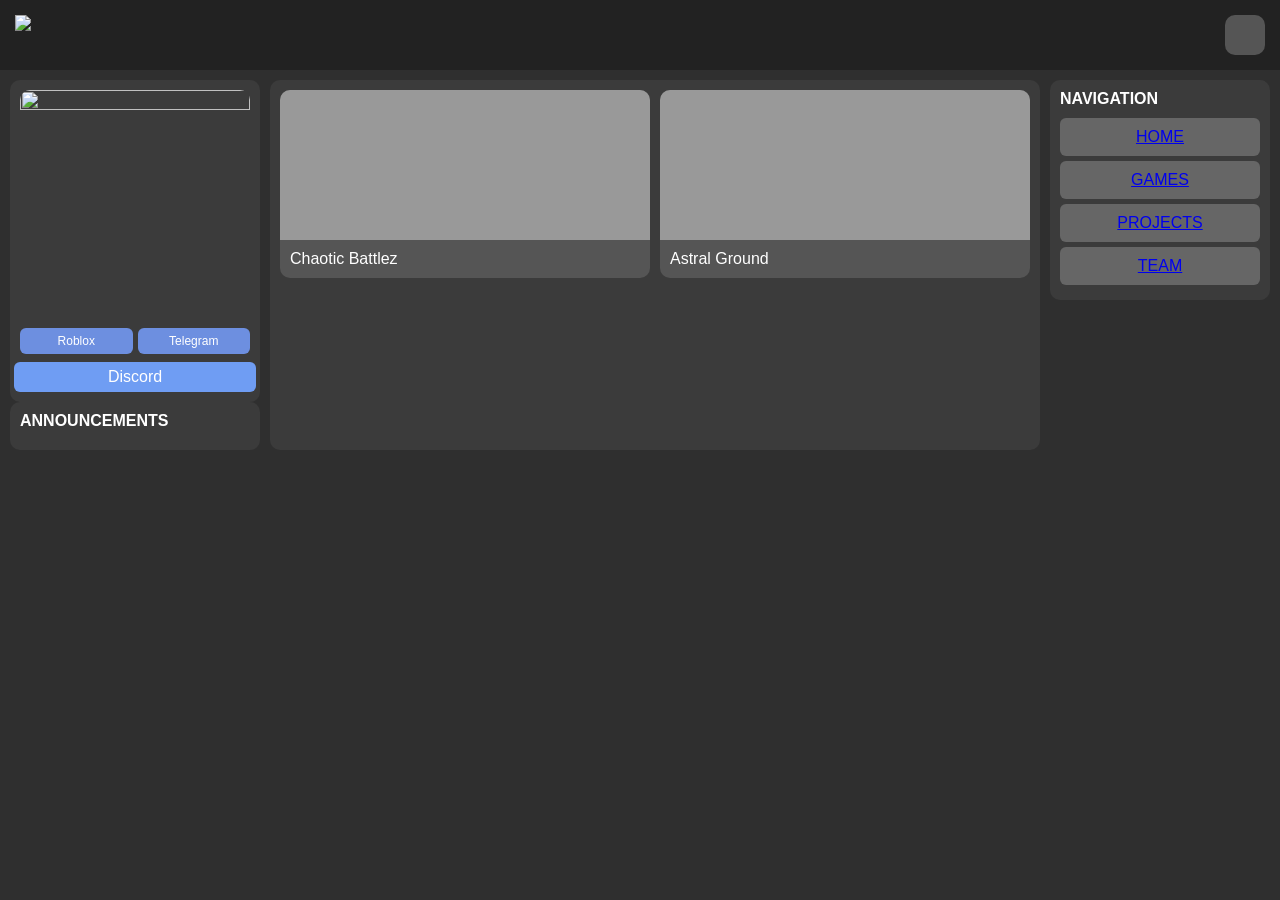
==== games/index.html @ af0bcb78 "s" ====
<!doctype html>
<html>
<head>
  <meta charset="UTF-8">
  <title>SMILELANDIUM</title>
  <link rel="icon" href="../assets/favicon.png">
  <link rel="stylesheet" href="../style.css">
</head>
<body data-page="games">
  <div id="app"></div>
  <script src="../data.js"></script>
  <script src="../app.js"></script>
</body>
</html>
---- style.css ----
body {
  margin: 0;
  background: #2f2f2f;
  color: white;
  font-family: Arial;
}

/* TOP BAR */
.page-topbar {
  height: 70px;
  background: #222;
  display: flex;
  justify-content: space-between;
  align-items: center;
  padding: 0 15px;
}

/* LOGO */
.logo {
  height: 40px;
}

/* GITHUB BUTTON */
.github-btn {
  width: 40px;
  height: 40px;
  background: #555;
  border-radius: 10px;
  display: grid;
  place-items: center;
  transition: 0.2s;
}

.github-btn:hover {
  transform: scale(1.15);
}

/* LAYOUT */
.layout {
  display: grid;
  grid-template-columns: 250px 1fr 220px;
  gap: 10px;
  padding: 10px;
}

/* PANELS */
.panel {
  background: #3b3b3b;
  border-radius: 10px;
  padding: 10px;
}

.panel-head {
  font-weight: bold;
  margin-bottom: 10px;
}

/* LEFT PROFILE */
.profile-card {
  display: flex;
  flex-direction: column;
  align-items: center;
}

.avatar {
  width: 100%;
  aspect-ratio: 1/1;
  object-fit: cover;
  border-radius: 10px;
}

/* BUTTONS */
.small-btn {
  background: #6d8fe0;
  padding: 6px;
  border-radius: 6px;
  font-size: 12px;
  text-align: center;
  flex: 1;
}

.quick-links {
  display: flex;
  gap: 5px;
  margin-top: 8px;
  width: 100%;
}

.discord-btn {
  background: #6f9df3;
  margin-top: 8px;
  padding: 6px;
  border-radius: 6px;
  text-align: center;
  width: 100%;
}

/* NAV */
.nav-btn {
  display: block;
  background: #666;
  margin: 5px 0;
  padding: 10px;
  border-radius: 6px;
  text-align: center;
}

/* CARDS */
.grid {
  display: grid;
  grid-template-columns: repeat(2, 1fr);
  gap: 10px;
}

.card {
  background: #555;
  border-radius: 10px;
  overflow: hidden;
}

.card-media {
  height: 150px;
  background: #999;
}

.card-body {
  padding: 10px;
}

/* ANNOUNCEMENTS */
.announcement-item {
  background: #444;
  padding: 8px;
  border-radius: 8px;
  margin-bottom: 6px;
  font-size: 13px;
}
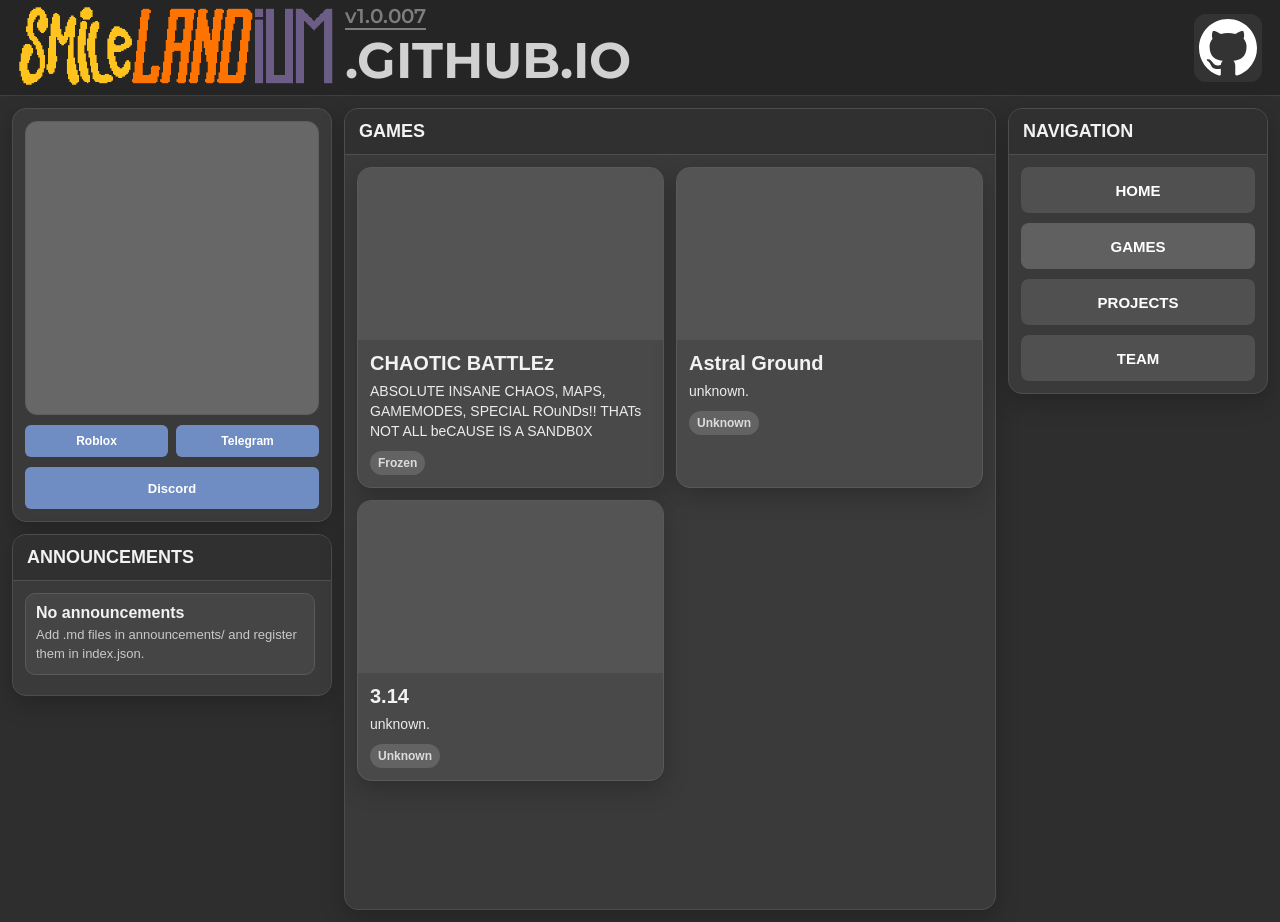
==== commit 6cb51fc1: "test" ====
--- a/games/index.html
+++ b/games/index.html
@@ -8,7 +8,9 @@
 </head>
 <body data-page="games">
   <div id="app"></div>
+
   <script src="../data.js"></script>
   <script src="../app.js"></script>
+  <script type="module" src="../auth.js"></script>
 </body>
 </html>
--- a/style.css
+++ b/style.css
@@ -1,137 +1,443 @@
+:root {
+  --bg: #2e2e2e;
+  --panel: #3a3a3a;
+  --panel-2: #454545;
+  --panel-3: #575757;
+  --line: #6b6b6b;
+  --text: #f2f2f2;
+  --muted: #c9c9c9;
+  --shadow: 0 8px 24px rgba(0, 0, 0, 0.22);
+  --radius: 14px;
+}
+
+@font-face {
+  font-family: 'Montserrat';
+  src: url('assets/fonts/Montserrat.ttf');
+}
+
 body {
+  font-family: 'Montserrat', sans-serif;
+}
+
+* {
+  box-sizing: border-box;
+}
+
+html, body {
   margin: 0;
-  background: #2f2f2f;
-  color: white;
-  font-family: Arial;
-}
-
-/* TOP BAR */
+  min-height: 100%;
+  background: var(--bg);
+  color: var(--text);
+  font-family: Arial, Helvetica, sans-serif;
+}
+
+a {
+  color: inherit;
+  text-decoration: none;
+}
+
+#app {
+  min-height: 100vh;
+}
+
 .page-topbar {
-  height: 70px;
-  background: #222;
+  height: 96px;
+  background: #252525;
+  border-bottom: 1px solid #3f3f3f;
+  display: flex;
+  align-items: center;
+  justify-content: space-between;
+  padding: 0 18px;
+  gap: 14px;
+}
+
+.brand {
+  display: flex;
+  align-items: flex-start;
+  gap: 10px;
+  min-width: 0;
+}
+
+.logo {
+  height: 80px;
+  width: auto;
+  display: block;
+  object-fit: contain;
+  margin-top: 2px;
+  flex: 0 0 auto;
+}
+
+.brand-version {
+  font-size: 20px;
+  color: #7d7d7d;
+  margin-bottom: 0px;
+  width: fit-content;
+  border-bottom: 2px solid #7d7d7d;
+  border-right-width: 1px;
+  padding-bottom: 0px;
+  font-weight: 600;
+  outline-offset: 1px;
+  outline-width: 1.6px;
+  font-family:'Montserrat';
+}
+
+.brand-sub {
+  font-size: 50px;
+  color: #d1d1d1;
+  margin-top: 0px;
+  white-space: nowrap;
+  font-weight: 700;
+  font-family:'Montserrat';
+}
+
+.github-btn {
+  width: 68px;
+  height: 68px;
+  border-radius: 12px;
+  background: #333333;
+  display: grid;
+  place-items: center;
+  flex: 0 0 auto;
+  transition: transform 0.18s ease, background 0.18s ease;
+}
+
+.github-btn:hover {
+  transform: scale(1.12);
+  background: #424242;
+}
+
+.github-btn svg {
+  width: 58px;
+  height: 58px;
+  fill: #fff;
+}
+
+.layout {
+  max-width: 1600px;
+  margin: 0 auto;
+  padding: 12px;
+  display: grid;
+  grid-template-columns: 320px minmax(0, 1fr) 260px;
+  gap: 12px;
+  align-items: start;
+}
+
+.panel {
+  background: var(--panel);
+  border: 1px solid #4d4d4d;
+  border-radius: var(--radius);
+  box-shadow: var(--shadow);
+  overflow: hidden;
+}
+
+.panel-head {
+  background: #303030;
+  padding: 12px 14px;
+  font-size: 18px;
+  font-weight: 800;
+  border-bottom: 1px solid #4f4f4f;
+}
+
+.panel-body {
+  padding: 12px;
+}
+
+.sections-stack {
+  display: grid;
+  gap: 12px;
+  align-content: start;
+}
+
+.profile-card {
+  display: grid;
+  grid-template-columns: 1fr;
+  gap: 10px;
+}
+
+.avatar-wrap {
+  width: 100%;
+  aspect-ratio: 1 / 1;
+  border-radius: 12px;
+  overflow: hidden;
+  background: #676767;
+  border: 1px solid #5d5d5d;
+}
+
+.avatar {
+  width: 100%;
+  height: 100%;
+  object-fit: cover;
+  display: block;
+}
+
+.quick-links {
+  display: flex;
+  gap: 8px;
+}
+
+.small-btn {
+  flex: 1;
+  min-height: 32px;
+  border-radius: 6px;
+  background: #6f8cc3;
+  color: #fff;
+  display: inline-flex;
+  align-items: center;
+  justify-content: center;
+  font-size: 12px;
+  font-weight: 700;
+}
+
+.small-btn:hover {
+  transform: scale(1.12);
+  background: #6f8cc3;
+}
+
+.discord-btn {
+  width: 100%;
+  min-height: 42px; 
+  border-radius: 6px;
+  background: #6f8cc3;
+  color: #fff;
+  display: inline-flex;
+  align-items: center;
+  justify-content: center;
+  font-size: 13px;
+  font-weight: 700;
+}
+
+.discord-btn:hover {
+  transform: scale(1.12);
+  background: #6f8cc3;
+}
+
+.scroll-box {
+  max-height: 320px;
+  overflow: auto;
+  padding-right: 4px;
+}
+
+.announcement-item {
+  background: #454545;
+  border: 1px solid #595959;
+  border-radius: 10px;
+  padding: 10px;
+  margin-bottom: 8px;
+}
+
+.announcement-title {
+  font-size: 16px;
+  font-weight: 800;
+  margin: 0 0 4px;
+}
+
+.announcement-text {
+  font-size: 13px;
+  color: var(--muted);
+  margin: 0;
+  line-height: 1.45;
+}
+
+.announcement-date {
+  margin-top: 8px;
+  font-size: 11px;
+  color: #a8a8a8;
+}
+
+.content-panel {
+  min-height: calc(100vh - 98px);
+}
+
+.hero {
+  text-align: center;
+  padding: 10px 14px 12px;
+}
+
+.hero-logo {
+  max-width: min(100%, 760px);
+  width: 100%;
+  height: auto;
+  display: block;
+  margin: 0 auto;
+}
+
+.hero-copy {
+  margin-top: 8px;
+  font-size: 18px;
+  color: var(--muted);
+}
+
+.section-title {
+  font-size: 26px;
+  font-weight: 800;
+  margin: 16px 0 10px;
+  padding-bottom: 8px;
+  border-bottom: 3px solid #9c9c9c;
+}
+
+.grid {
+  display: grid;
+  gap: 12px;
+}
+
+.grid.games,
+.grid.projects,
+.grid.team,
+.grid.shop {
+  grid-template-columns: repeat(2, minmax(0, 1fr));
+}
+
+.card {
+  background: #494949;
+  border: 1px solid #595959;
+  border-radius: 14px;
+  overflow: hidden;
+  box-shadow: var(--shadow);
+}
+
+.card-media {
+  aspect-ratio: 16 / 9;
+  background: #545454;
+  display: grid;
+  place-items: center;
+  position: relative;
+}
+
+.card-media img {
+  width: 100%;
+  height: 100%;
+  object-fit: cover;
+  display: block;
+}
+
+.placeholder {
+  color: #e9e9e9;
+  font-size: 30px;
+  font-weight: 800;
+  opacity: 0.9;
+  letter-spacing: 1px;
+}
+
+.card-body {
+  padding: 12px;
+}
+
+.card-title {
+  font-size: 20px;
+  font-weight: 800;
+  margin: 0 0 6px;
+}
+
+.card-text {
+  margin: 0;
+  color: #ececec;
+  font-size: 14px;
+  line-height: 1.45;
+}
+
+.meta-row {
   display: flex;
   justify-content: space-between;
+  gap: 10px;
+  margin-top: 10px;
+  color: #dcdcdc;
+  font-size: 12px;
+}
+
+.status-pill {
+  display: inline-flex;
   align-items: center;
-  padding: 0 15px;
-}
-
-/* LOGO */
-.logo {
-  height: 40px;
-}
-
-/* GITHUB BUTTON */
-.github-btn {
-  width: 40px;
-  height: 40px;
-  background: #555;
-  border-radius: 10px;
-  display: grid;
-  place-items: center;
-  transition: 0.2s;
-}
-
-.github-btn:hover {
-  transform: scale(1.15);
-}
-
-/* LAYOUT */
-.layout {
-  display: grid;
-  grid-template-columns: 250px 1fr 220px;
+  min-height: 24px;
+  padding: 0 8px;
+  border-radius: 999px;
+  background: rgba(255,255,255,0.14);
+  font-weight: 700;
+}
+
+.right-nav {
+  display: grid;
   gap: 10px;
-  padding: 10px;
-}
-
-/* PANELS */
-.panel {
-  background: #3b3b3b;
-  border-radius: 10px;
-  padding: 10px;
-}
-
-.panel-head {
-  font-weight: bold;
-  margin-bottom: 10px;
-}
-
-/* LEFT PROFILE */
-.profile-card {
-  display: flex;
-  flex-direction: column;
+}
+
+.nav-btn {
+  width: 100%;
+  background: #505050;
+  color: #fff;
+  font-size: 15px;
+  min-height: 46px;
+  border-radius: 8px;
+  display: inline-flex;
   align-items: center;
-}
-
-.avatar {
-  width: 100%;
-  aspect-ratio: 1/1;
-  object-fit: cover;
-  border-radius: 10px;
-}
-
-/* BUTTONS */
-.small-btn {
-  background: #6d8fe0;
-  padding: 6px;
-  border-radius: 6px;
-  font-size: 12px;
-  text-align: center;
-  flex: 1;
-}
-
-.quick-links {
-  display: flex;
-  gap: 5px;
-  margin-top: 8px;
-  width: 100%;
-}
-
-.discord-btn {
-  background: #6f9df3;
-  margin-top: 8px;
-  padding: 6px;
-  border-radius: 6px;
-  text-align: center;
-  width: 100%;
-}
-
-/* NAV */
-.nav-btn {
-  display: block;
-  background: #666;
-  margin: 5px 0;
-  padding: 10px;
-  border-radius: 6px;
-  text-align: center;
-}
-
-/* CARDS */
-.grid {
-  display: grid;
-  grid-template-columns: repeat(2, 1fr);
-  gap: 10px;
-}
-
-.card {
-  background: #555;
-  border-radius: 10px;
-  overflow: hidden;
-}
-
-.card-media {
-  height: 150px;
-  background: #999;
-}
-
-.card-body {
-  padding: 10px;
-}
-
-/* ANNOUNCEMENTS */
-.announcement-item {
-  background: #444;
-  padding: 8px;
-  border-radius: 8px;
-  margin-bottom: 6px;
-  font-size: 13px;
+  justify-content: center;
+  font-weight: 700;
+  transition: transform 0.15s ease, background 0.15s ease;
+}
+
+.nav-btn:hover {
+  transform: translateY(-1px);
+  background: #5c5c5c;
+}
+
+.nav-btn.active {
+  background: #606060;
+}
+
+.markdown {
+  color: #f3f3f3;
+  line-height: 1.6;
+  font-size: 14px;
+}
+
+.markdown h1,
+.markdown h2,
+.markdown h3 {
+  margin: 0.8em 0 0.35em;
+}
+
+.markdown p {
+  margin: 0.45em 0;
+}
+
+.markdown ul {
+  margin: 0.5em 0 0.5em 1.25em;
+}
+
+.markdown li {
+  margin: 0.25em 0;
+}
+
+@media (max-width: 1220px) {
+  .layout {
+    grid-template-columns: 300px 1fr;
+  }
+
+  .right-column {
+    grid-column: 1 / -1;
+  }
+
+  .right-nav {
+    grid-template-columns: repeat(4, minmax(0, 1fr));
+  }
+}
+
+@media (max-width: 860px) {
+  .layout {
+    grid-template-columns: 1fr;
+  }
+
+  .grid.games,
+  .grid.projects,
+  .grid.team,
+  .grid.shop,
+  .right-nav {
+    grid-template-columns: 1fr;
+  }
+
+  .content-panel {
+    min-height: auto;
+  }
+
+  .hero-logo {
+    max-width: 100%;
+  }
 }
